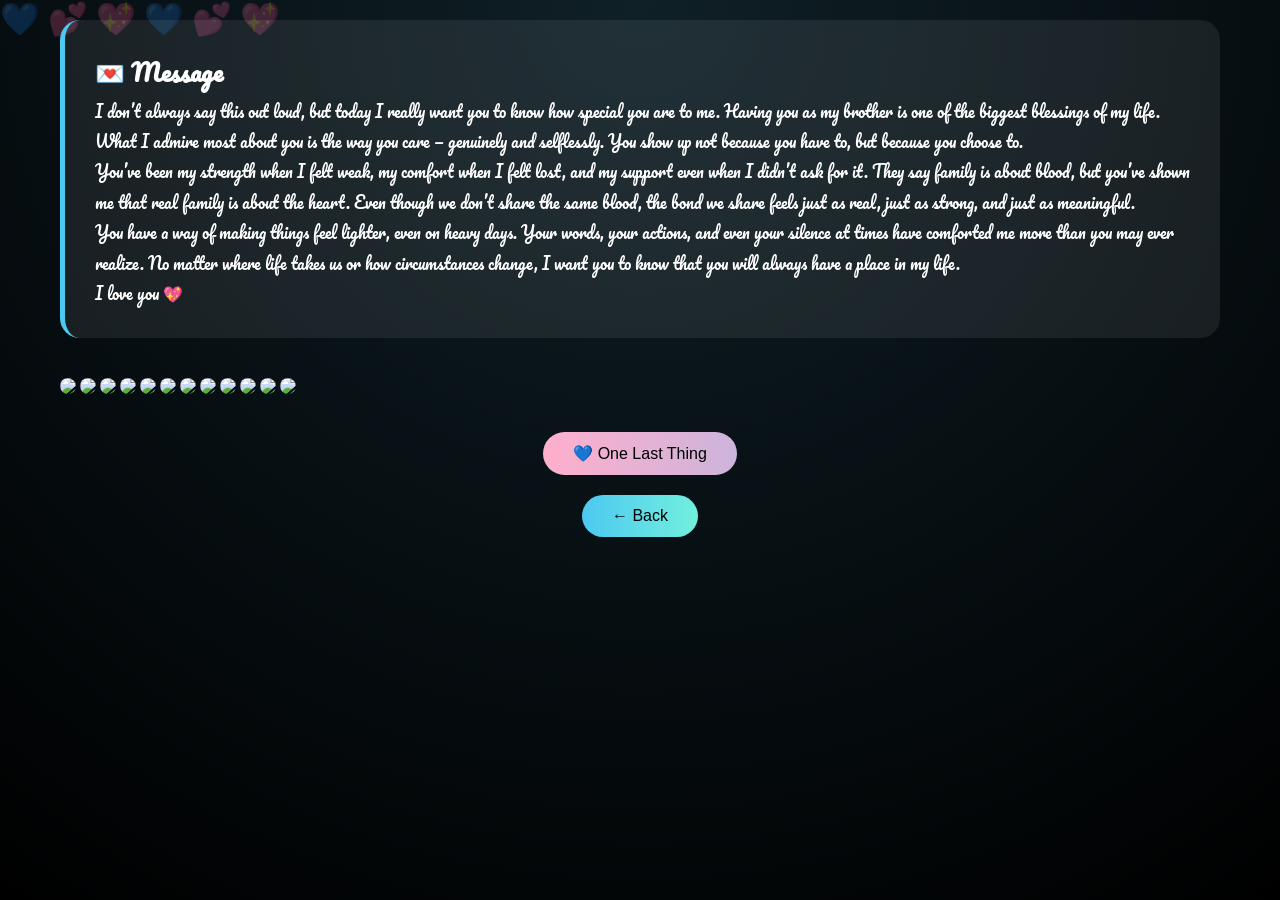
==== memories.html @ 9bb81f6e "Add files via upload" ====
<!DOCTYPE html>
<html lang="en">
<head>
  <meta charset="UTF-8" />
  <meta name="viewport" content="width=device-width, initial-scale=1.0">
  <title>Memories 💙</title>

  <!-- Handwritten font -->
  <link href="https://fonts.googleapis.com/css2?family=Pacifico&display=swap" rel="stylesheet">

  <link rel="stylesheet" href="memories.css" />
</head>
<body>

  <!-- Floating hearts -->
  <div class="hearts"></div>

  <div class="container">

    <!-- MESSAGE -->
    <div class="message-card">
      <h2>💌 Message</h2>

      <p>
        I don’t always say this out loud, but today I really want you to know how special you are to me.
        Having you as my brother is one of the biggest blessings of my life.
        What I admire most about you is the way you care — genuinely and selflessly.
        You show up not because you have to, but because you choose to.
      </p>

      <p>
        You’ve been my strength when I felt weak, my comfort when I felt lost,
        and my support even when I didn’t ask for it.
        They say family is about blood, but you’ve shown me that real family is about the heart.
        Even though we don’t share the same blood, the bond we share feels just as real,
        just as strong, and just as meaningful.
      </p>

      <p>
        You have a way of making things feel lighter, even on heavy days.
        Your words, your actions, and even your silence at times
        have comforted me more than you may ever realize.
        No matter where life takes us or how circumstances change,
        I want you to know that you will always have a place in my life.
      </p>

      <p class="love">I love you 💖</p>
    </div>

    <!-- COLLAGE -->
    <div class="gallery">
      <img src="images/img1.jpg" onclick="openLightbox(this)">
      <img src="images/img2.jpg" onclick="openLightbox(this)">
      <img src="images/img3.jpg" onclick="openLightbox(this)">
      <img src="images/img4.jpg" onclick="openLightbox(this)">
      <img src="images/img5.jpg" onclick="openLightbox(this)">
      <img src="images/img6.jpg" onclick="openLightbox(this)">
      <img src="images/img7.jpg" onclick="openLightbox(this)">
      <img src="images/img8.jpg" onclick="openLightbox(this)">
      <img src="images/img9.jpg" onclick="openLightbox(this)">
      <img src="images/img10.jpg" onclick="openLightbox(this)">
      <img src="images/img11.jpg" onclick="openLightbox(this)">
      <img src="images/img12.jpg" onclick="openLightbox(this)">
    </div>

    <button class="final-btn" onclick="goToThankYou()">💙 One Last Thing</button>

    <button class="back-btn" onclick="goBack()">← Back</button>
  </div>

  <!-- Lightbox -->
  <div id="lightbox" onclick="closeLightbox()">
    <span class="close">✖</span>
    <img id="lightbox-img">
  </div>

  <script src="memories.js"></script>
</body>
</html>
---- memories.css ----
* {
  margin: 0;
  padding: 0;
  box-sizing: border-box;
}

body {
  min-height: 100vh;
  background: radial-gradient(circle at top, #0f2027, #000);
  animation: glow 8s ease-in-out infinite alternate;
  color: #fff;
  overflow-x: hidden;
}

@keyframes glow {
  from { background-position: 0% 50%; }
  to { background-position: 100% 50%; }
}

.container {
  max-width: 1200px;
  margin: auto;
  padding: 20px;
  position: relative;
  z-index: 2;
}

/* 💌 MESSAGE */
.message-card {
  background: rgba(255, 255, 255, 0.08);
  border-left: 5px solid #4cc9f0;
  border-radius: 20px;
  padding: 30px;
  margin-bottom: 40px;
  font-family: "Pacifico", cursive;
  line-height: 1.9;
}

/* 🧱 COLLAGE */
.gallery {
  column-count: 2;
  column-gap: 14px;
}

@media (min-width: 768px) {
  .gallery {
    column-count: 3;
  }
}

.gallery img {
  width: 100%;
  margin-bottom: 14px;
  border-radius: 18px;
  cursor: pointer;
  transition: transform 0.4s ease, box-shadow 0.4s ease;
}

.gallery img:hover {
  transform: scale(1.04);
  box-shadow: 0 20px 40px rgba(76, 201, 240, 0.4);
}

/* 💕 FLOATING HEARTS */
.hearts::before {
  content: "💙 💕 💖 💙 💕 💖";
  position: fixed;
  font-size: 2rem;
  animation: float 10s linear infinite;
  opacity: 0.25;
}

@keyframes float {
  from { transform: translateY(100vh); }
  to { transform: translateY(-120vh); }
}

/* 📸 LIGHTBOX */
#lightbox {
  position: fixed;
  inset: 0;
  background: rgba(0,0,0,0.9);
  display: none;
  justify-content: center;
  align-items: center;
  z-index: 10;
}

#lightbox img {
  max-width: 90%;
  max-height: 90%;
  border-radius: 16px;
}

.close {
  position: absolute;
  top: 20px;
  right: 25px;
  font-size: 2rem;
}

/* 🔘 BUTTONS */
.back-btn, .final-btn {
  display: block;
  margin: 20px auto;
  padding: 12px 30px;
  border-radius: 30px;
  border: none;
  cursor: pointer;
  font-size: 1rem;
}

.final-btn {
  background: linear-gradient(90deg, #ffafcc, #cdb4db);
}

.back-btn {
  background: linear-gradient(90deg, #4cc9f0, #72efdd);
}
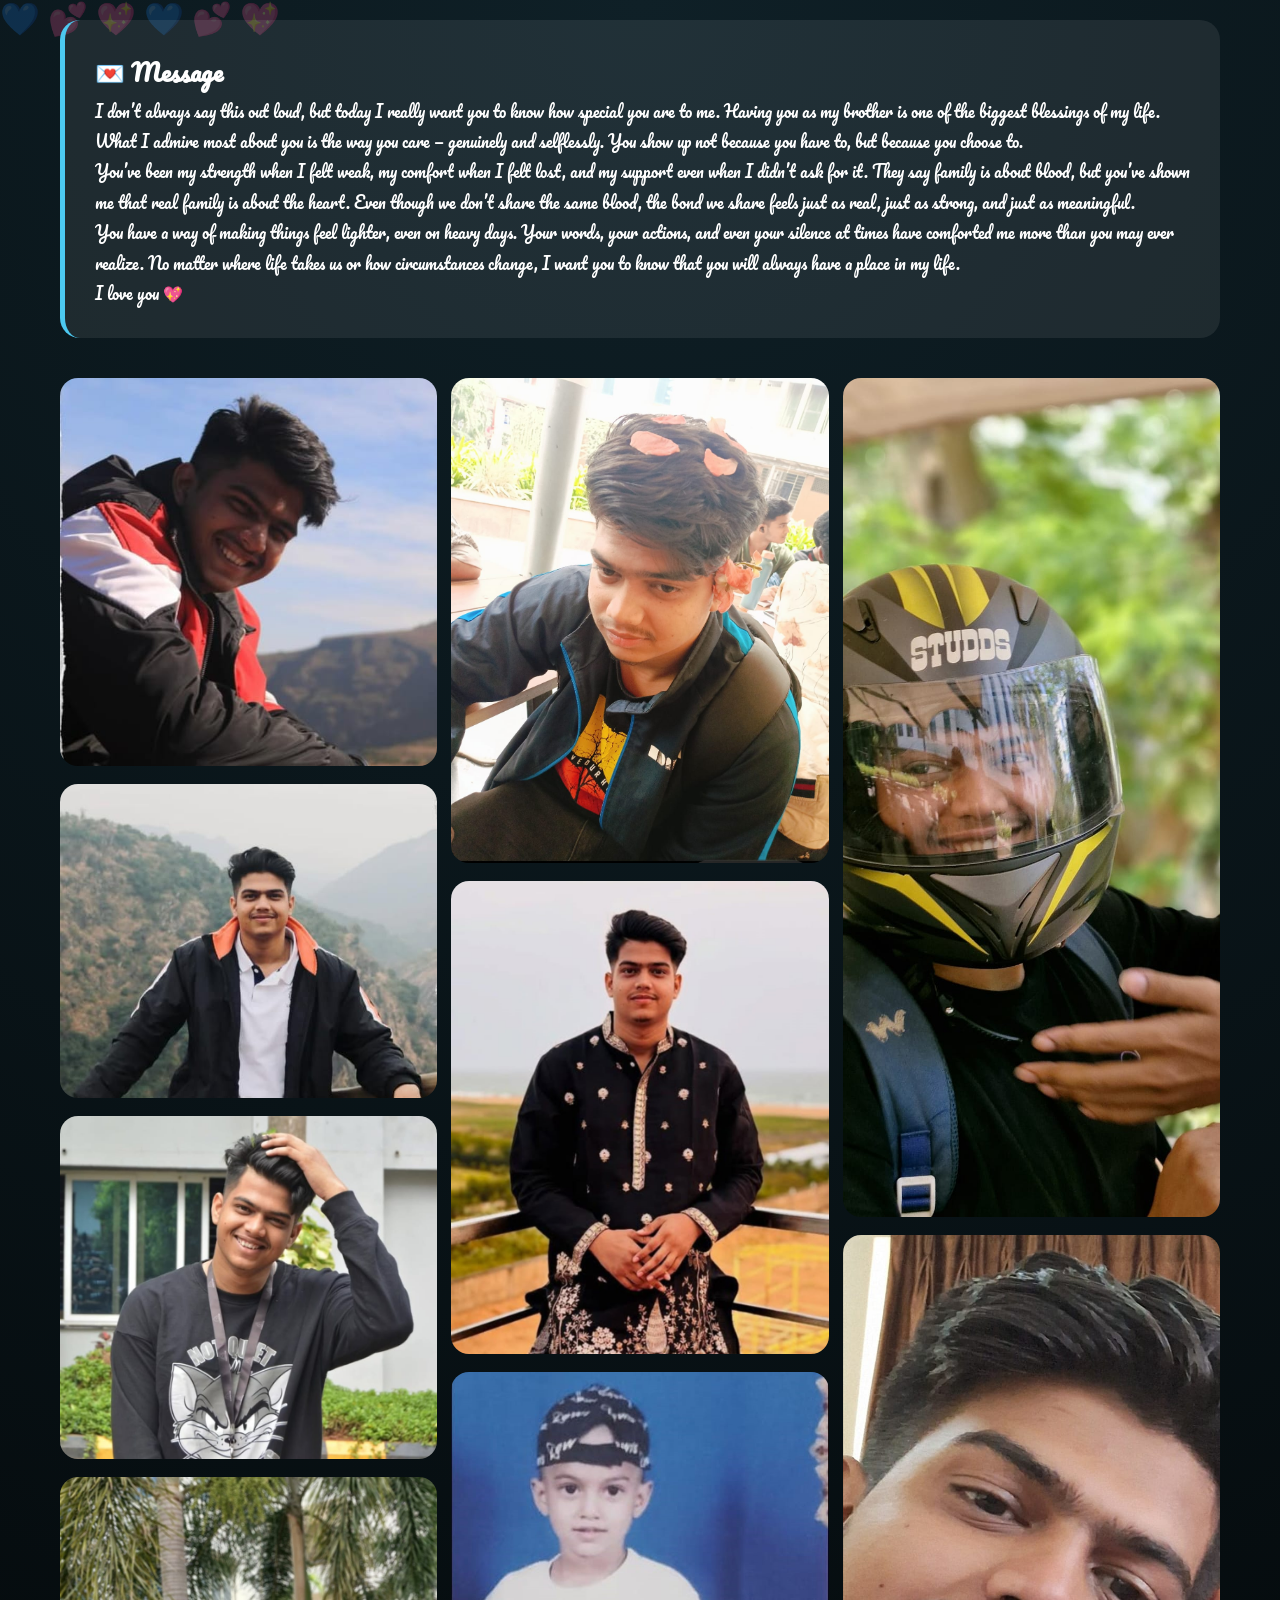
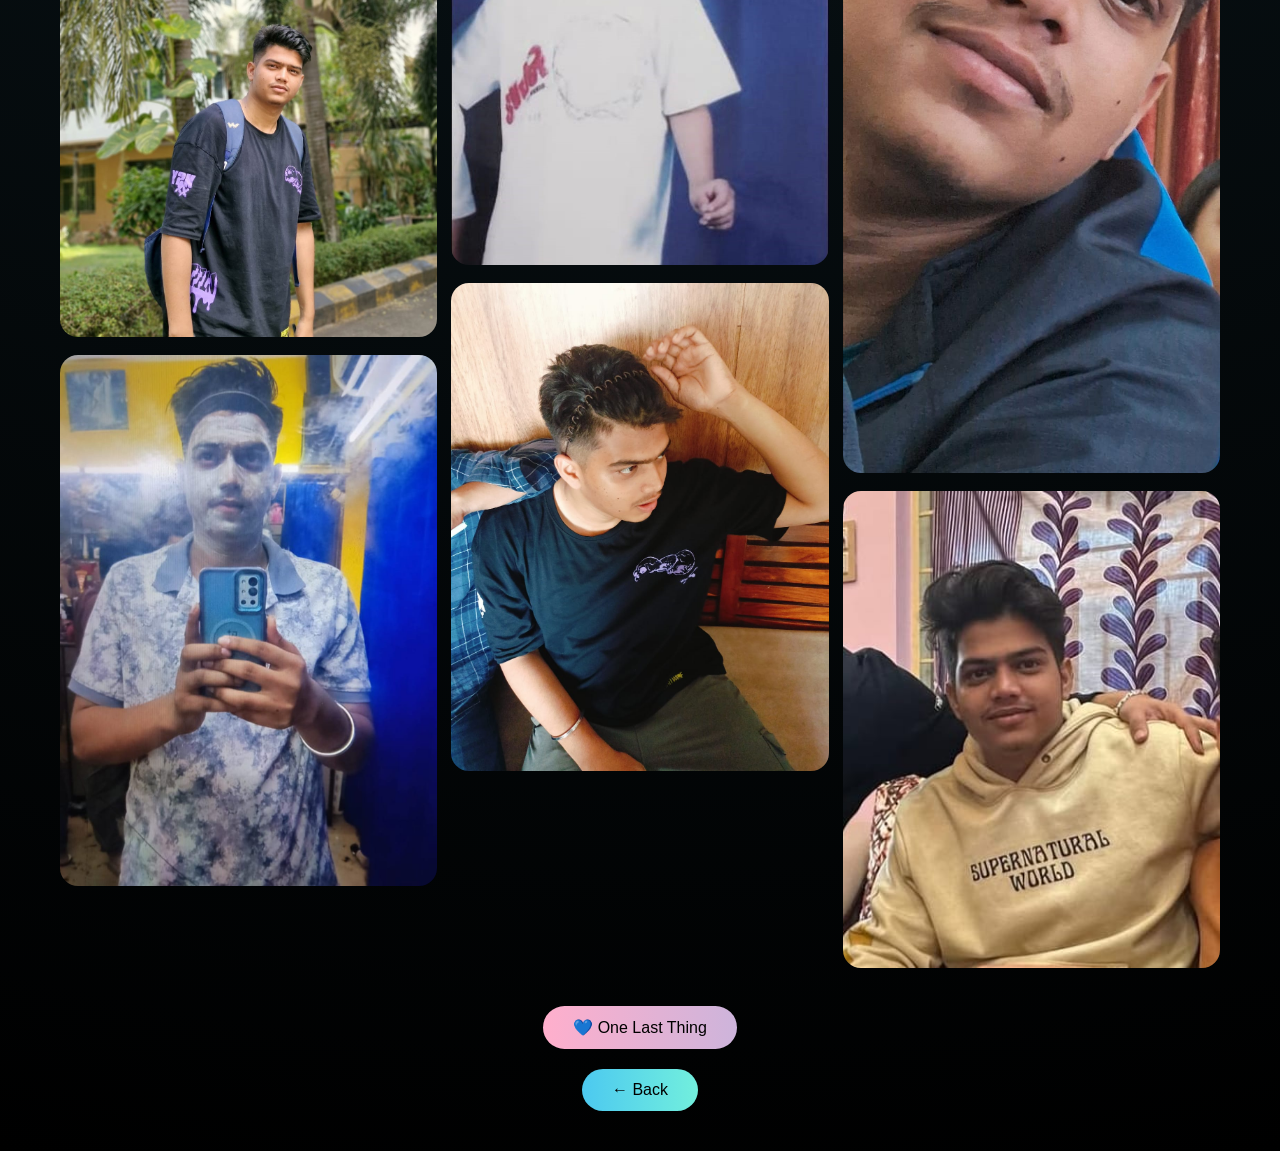
==== commit b4b41e55: "Fix HTML formatting and update image paths" ====
--- a/memories.html
+++ b/memories.html
@@ -49,18 +49,18 @@
 
     <!-- COLLAGE -->
     <div class="gallery">
-      <img src="images/img1.jpg" onclick="openLightbox(this)">
-      <img src="images/img2.jpg" onclick="openLightbox(this)">
-      <img src="images/img3.jpg" onclick="openLightbox(this)">
-      <img src="images/img4.jpg" onclick="openLightbox(this)">
-      <img src="images/img5.jpg" onclick="openLightbox(this)">
-      <img src="images/img6.jpg" onclick="openLightbox(this)">
-      <img src="images/img7.jpg" onclick="openLightbox(this)">
-      <img src="images/img8.jpg" onclick="openLightbox(this)">
-      <img src="images/img9.jpg" onclick="openLightbox(this)">
-      <img src="images/img10.jpg" onclick="openLightbox(this)">
-      <img src="images/img11.jpg" onclick="openLightbox(this)">
-      <img src="images/img12.jpg" onclick="openLightbox(this)">
+      <img src="img1.jpg" onclick="openLightbox(this)">
+      <img src="img2.jpg" onclick="openLightbox(this)">
+      <img src="img3.jpg" onclick="openLightbox(this)">
+      <img src="img4.jpg" onclick="openLightbox(this)">
+      <img src="img5.jpg" onclick="openLightbox(this)">
+      <img src="img6.jpg" onclick="openLightbox(this)">
+      <img src="img7.jpg" onclick="openLightbox(this)">
+      <img src="img8.jpg" onclick="openLightbox(this)">
+      <img src="img9.jpg" onclick="openLightbox(this)">
+      <img src="img10.jpg" onclick="openLightbox(this)">
+      <img src="img11.jpg" onclick="openLightbox(this)">
+      <img src="img12.jpg" onclick="openLightbox(this)">
     </div>
 
     <button class="final-btn" onclick="goToThankYou()">💙 One Last Thing</button>
@@ -76,4 +76,5 @@
 
   <script src="memories.js"></script>
 </body>
-</html>+
+</html>
